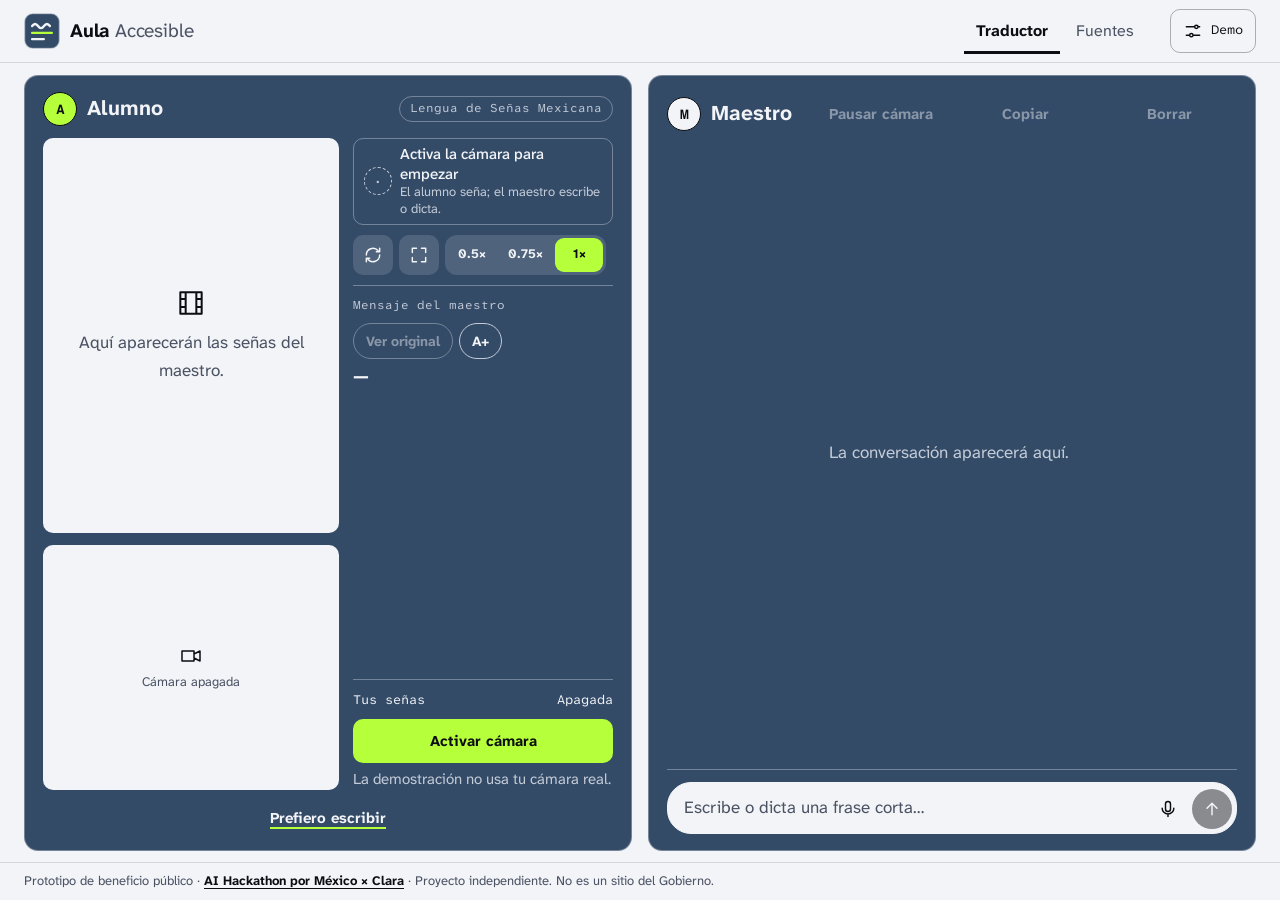
==== frontend/index.html @ b3460d05 "Front-end agregado" ====
<!doctype html>
<html lang="es-MX">
<head>
  <meta charset="utf-8">
  <meta name="viewport" content="width=device-width, initial-scale=1">
  <title>Aula Accesible · Traductor en vivo</title>
  <meta name="description" content="Traductor en vivo entre Lengua de Señas Mexicana y español para el salón de clases.">
  <link rel="icon" href="assets/img/logo.svg" type="image/svg+xml">
  <link rel="preconnect" href="https://fonts.googleapis.com">
  <link rel="preconnect" href="https://fonts.gstatic.com" crossorigin>
  <link rel="stylesheet" href="https://fonts.googleapis.com/css2?family=Atkinson+Hyperlegible+Mono:wght@400;500&family=Atkinson+Hyperlegible+Next:wght@400;500;700&display=swap">
  <link rel="stylesheet" href="css/main.css">
  <script type="module" src="js/main.js"></script>
</head>
<body class="page">

  <!-- ====================================================================
       Sprite de íconos · uso: <svg class="icon"><use href="#icon-mic"></use></svg>
       ==================================================================== -->
  <svg xmlns="http://www.w3.org/2000/svg" hidden>
    <symbol id="icon-mic" viewBox="0 0 24 24"><path d="M9 6a3 3 0 0 1 6 0v6a3 3 0 0 1-6 0zM5 11a7 7 0 0 0 14 0M12 18v3"/></symbol>
    <symbol id="icon-stop" viewBox="0 0 24 24"><path d="M8 8h8v8H8z"/></symbol>
    <symbol id="icon-send" viewBox="0 0 24 24"><path d="M12 19V5M6 11l6-6 6 6"/></symbol>
    <symbol id="icon-repeat" viewBox="0 0 24 24"><path d="M4 12a8 8 0 0 1 14-5.3M20 4v4h-4M20 12a8 8 0 0 1-14 5.3M4 20v-4h4"/></symbol>
    <symbol id="icon-expand" viewBox="0 0 24 24"><path d="M4 9V4h5M20 9V4h-5M4 15v5h5M20 15v5h-5"/></symbol>
    <symbol id="icon-animation" viewBox="0 0 24 24"><path d="M4 4h16v16H4zM8 4v16M16 4v16M4 9h4M4 15h4M16 9h4M16 15h4"/></symbol>
    <symbol id="icon-camera" viewBox="0 0 24 24"><path d="M3 7h12v10H3zM15 10l6-3v10l-6-3"/></symbol>
    <symbol id="icon-camera-off" viewBox="0 0 24 24"><path d="M3 3l18 18M3 7h9M15 10l6-3v10l-4-2M3 7v10h12"/></symbol>
    <symbol id="icon-pause" viewBox="0 0 24 24"><path d="M8 5v14M16 5v14"/></symbol>
    <symbol id="icon-eye-off" viewBox="0 0 24 24"><path d="M3 3l18 18M10.6 6.2A9.8 9.8 0 0 1 12 6c5 0 9 6 9 6a16 16 0 0 1-3 3.4M6.6 7.6C4.4 9.2 3 12 3 12s4 6 9 6a9 9 0 0 0 4-1"/></symbol>
    <symbol id="icon-alert" viewBox="0 0 24 24"><path d="M12 4 2.8 19.5h18.4L12 4zM12 10v4M12 17h.01"/></symbol>
    <symbol id="icon-check" viewBox="0 0 24 24"><path d="M5 12.5l4.5 4.5L19 7.5"/></symbol>
    <symbol id="icon-circle" viewBox="0 0 24 24"><path d="M3 12a9 9 0 1 0 18 0a9 9 0 1 0-18 0"/></symbol>
    <symbol id="icon-info" viewBox="0 0 24 24"><path d="M3 12a9 9 0 1 0 18 0a9 9 0 1 0-18 0M12 11v5M12 8h.01"/></symbol>
    <symbol id="icon-text" viewBox="0 0 24 24"><path d="M4 6h16M4 12h10M4 18h6"/></symbol>
    <symbol id="icon-wifi-off" viewBox="0 0 24 24"><path d="M3 3l18 18M8.5 16.5a5 5 0 0 1 7 0M5 13a10 10 0 0 1 5-2.7M14 10.3A10 10 0 0 1 19 13M2 9.5a15 15 0 0 1 4.5-2.8M12 20h.01"/></symbol>
    <symbol id="icon-sliders" viewBox="0 0 24 24"><path d="M4 7h10M18 7h2M4 17h4M12 17h8M14 7a2 2 0 1 0 4 0a2 2 0 1 0-4 0M8 17a2 2 0 1 0 4 0a2 2 0 1 0-4 0"/></symbol>
    <symbol id="icon-close" viewBox="0 0 24 24"><path d="M6 6l12 12M18 6 6 18"/></symbol>
  </svg>

  <a class="skip-link" href="#main">Saltar al traductor</a>

  <!-- ====================================================================
       Cabecera
       ==================================================================== -->
  <header class="header">
    <div class="header__inner container">
      <a class="brand" href="index.html" aria-label="Aula Accesible, ir al traductor">
        <img class="brand__logo" src="assets/img/logo.svg" alt="" width="36" height="36">
        <span class="brand__name">Aula <span class="brand__accent">Accesible</span></span>
      </a>
      <nav class="nav" aria-label="Principal">
        <a class="nav__link" href="index.html" aria-current="page">Traductor</a>
        <a class="nav__link" href="fuentes.html">Fuentes</a>
      </nav>
      <button class="demo-toggle" type="button" data-demo-toggle aria-expanded="false" aria-controls="demo-panel" hidden>
        <svg class="icon" aria-hidden="true"><use href="#icon-sliders"></use></svg>Demo
      </button>
    </div>
  </header>

  <!-- ====================================================================
       Traductor en vivo
       ==================================================================== -->
  <main id="main" class="live container" tabindex="-1">
    <h1 class="sr-only">Traductor en vivo entre alumno y maestro</h1>

    <div class="banner" data-offline-banner role="alert" hidden>
      <p class="banner__text">
        <svg class="icon" aria-hidden="true"><use href="#icon-wifi-off"></use></svg>
        Se perdió la conexión. La conversación se conserva.
      </p>
      <button class="button button--secondary button--sm" type="button" data-action="reconnect">Reintentar</button>
    </div>

    <div class="live__grid">

      <!-- ================================================================
           Panel del alumno (LSM)
           ================================================================ -->
      <section class="panel panel--alumno" aria-labelledby="alumno-title">
        <header class="panel__header">
          <h2 class="panel__title" id="alumno-title">
            <span class="avatar avatar--alumno" aria-hidden="true">A</span>Alumno
          </h2>
          <span class="badge badge--neutral">Lengua de Señas Mexicana</span>
        </header>

        <div class="alumno">
          <!-- Columna izquierda: animación + cámara (mismo ancho) -->
          <div class="alumno__media">
            <div class="stage" data-stage role="region" aria-label="Animación en LSM del mensaje del maestro">
              <video class="stage__video" data-stage-video playsinline hidden></video>

              <div class="stage__view" data-stage-view="idle">
                <svg class="icon icon--lg" aria-hidden="true"><use href="#icon-animation"></use></svg>
                <p>Aquí aparecerán las señas del maestro.</p>
              </div>
              <div class="stage__view" data-stage-view="live" hidden>
                <span class="live-chip">Traduciendo en vivo</span>
                <span class="pulse-dot" aria-hidden="true"></span>
                <p class="stage__live-text" data-stage-live-text></p>
                <p class="stage__note">Las señas se generan mientras el maestro habla.</p>
              </div>
              <div class="stage__view" data-stage-view="generating" hidden>
                <span class="pulse-dot" aria-hidden="true"></span>
                <p class="stage__title">Preparando señas…</p>
              </div>
              <div class="stage__view" data-stage-view="unavailable" hidden>
                <svg class="icon icon--lg" aria-hidden="true"><use href="#icon-animation"></use></svg>
                <p class="stage__title">La animación aparecerá aquí.</p>
                <p class="stage__note">No disponible en la demostración. Lee el mensaje en texto sencillo.</p>
              </div>
              <div class="stage__view" data-stage-view="error" hidden>
                <svg class="icon icon--lg" aria-hidden="true"><use href="#icon-alert"></use></svg>
                <p class="stage__title" role="alert">No pudimos generar las señas.</p>
                <button class="button button--secondary button--sm" type="button" data-action="retry-animation">Reintentar</button>
              </div>
            </div>

            <div class="camera" data-camera role="img" aria-label="Cámara apagada">
              <video class="camera__video" data-camera-video autoplay muted playsinline hidden></video>
              <span class="live-chip" data-camera-chip hidden></span>

              <div class="camera__view" data-camera-view="off">
                <svg class="icon" aria-hidden="true"><use href="#icon-camera"></use></svg>
                <span>Cámara apagada</span>
              </div>
              <div class="camera__view" data-camera-view="asking" hidden>
                <span class="pulse-dot" aria-hidden="true"></span>
                <span>Esperando permiso…</span>
              </div>
              <svg class="camera__guide" data-camera-view="video" viewBox="0 0 120 90" preserveAspectRatio="xMidYMax meet" aria-hidden="true" hidden>
                <circle cx="60" cy="34" r="14"/><path d="M24 90c2-22 18-32 36-32s34 10 36 32"/>
              </svg>
              <div data-camera-view="points" hidden>
                <svg class="camera__guide camera__guide--points" viewBox="0 0 120 90" preserveAspectRatio="xMidYMax meet" aria-hidden="true">
                  <circle cx="60" cy="30" r="2.5"/><circle cx="48" cy="62" r="2.5"/><circle cx="72" cy="62" r="2.5"/>
                  <circle cx="34" cy="74" r="2.5"/><circle cx="86" cy="74" r="2.5"/><circle cx="60" cy="52" r="2.5"/>
                </svg>
                <span class="camera__note">Solo puntos</span>
              </div>
              <div class="camera__view" data-camera-view="hidden" hidden>
                <svg class="icon" aria-hidden="true"><use href="#icon-eye-off"></use></svg>
                <span>Vista oculta</span>
              </div>
              <div class="camera__view" data-camera-view="paused" hidden>
                <svg class="icon" aria-hidden="true"><use href="#icon-pause"></use></svg>
                <span>En pausa</span>
              </div>
              <div class="camera__view" data-camera-view="unavailable" hidden>
                <svg class="icon" aria-hidden="true"><use href="#icon-alert"></use></svg>
                <span>Sin cámara</span>
              </div>
            </div>
          </div>

          <!-- Columna derecha: turno, controles, texto y estado de cámara -->
          <div class="alumno__info">
            <div class="turn" data-turn role="status" aria-live="polite">
              <span class="avatar avatar--sm avatar--neutral" data-turn-avatar aria-hidden="true">·</span>
              <p class="turn__text">
                <span data-turn-text>Activa la cámara para empezar</span>
                <span class="turn__sub" data-turn-sub></span>
              </p>
            </div>

            <div class="player-controls" role="group" aria-label="Controles de la animación">
              <button class="icon-button" type="button" data-action="repeat-animation" aria-label="Repetir animación" title="Repetir">
                <svg class="icon" aria-hidden="true"><use href="#icon-repeat"></use></svg>
              </button>
              <button class="icon-button" type="button" data-action="expand-animation" aria-label="Ampliar animación" title="Ampliar">
                <svg class="icon" aria-hidden="true"><use href="#icon-expand"></use></svg>
              </button>
              <div class="segmented" role="group" aria-label="Velocidad de la animación">
                <button class="segmented__option" type="button" data-speed="0.5" aria-pressed="false">0.5×</button>
                <button class="segmented__option" type="button" data-speed="0.75" aria-pressed="false">0.75×</button>
                <button class="segmented__option" type="button" data-speed="1" aria-pressed="true">1×</button>
              </div>
            </div>

            <div class="subtitle">
              <div class="subtitle__header">
                <span class="subtitle__label" data-subtitle-label>Mensaje del maestro</span>
                <div class="subtitle__tools">
                  <button class="chip" type="button" data-action="toggle-original" aria-pressed="false" disabled>Ver original</button>
                  <button class="chip" type="button" data-action="toggle-large-text" aria-pressed="false" aria-label="Agrandar texto del alumno">A+</button>
                </div>
              </div>
              <p class="subtitle__text" data-subtitle-text aria-live="polite">—</p>
            </div>

            <div class="confirm" data-confirm role="status" hidden>
              <div>
                <span class="confirm__label" data-confirm-label>Interpretando tus señas…</span>
                <p class="confirm__text" data-confirm-text></p>
              </div>
              <button class="button button--secondary button--sm" type="button" data-action="discard-signs">Cancelar</button>
              <div class="progress" data-confirm-progress aria-hidden="true" hidden></div>
            </div>

            <div class="camera-controls">
              <p class="camera-controls__header"><span>Tus señas</span><span data-camera-label>Apagada</span></p>

              <div class="camera-controls__group" data-camera-group="off">
                <button class="button button--primary button--sm button--block" type="button" data-action="camera-on">Activar cámara</button>
                <p class="hint" data-camera-demo-note hidden>La demostración no usa tu cámara real.</p>
              </div>
              <div class="camera-controls__group" data-camera-group="denied" hidden>
                <p class="hint hint--warn" role="alert">
                  <svg class="icon icon--sm" aria-hidden="true"><use href="#icon-alert"></use></svg>
                  Sin permiso para la cámara. Actívalo en el navegador.
                </p>
                <button class="button button--secondary button--sm button--block" type="button" data-action="camera-on">Reintentar</button>
              </div>
              <div class="camera-controls__group" data-camera-group="nocam" hidden>
                <p class="hint hint--warn" role="alert">
                  <svg class="icon icon--sm" aria-hidden="true"><use href="#icon-alert"></use></svg>
                  No encontramos una cámara. Puedes escribir.
                </p>
              </div>
              <div class="camera-controls__group" data-camera-group="active" hidden>
                <ul class="checklist" data-checklist aria-label="Estado de la cámara"></ul>
                <div class="segmented segmented--full" role="group" aria-label="Vista de la cámara">
                  <button class="segmented__option" type="button" data-camera-option="video" aria-pressed="true">Video</button>
                  <button class="segmented__option" type="button" data-camera-option="points" aria-pressed="false">Puntos</button>
                  <button class="segmented__option" type="button" data-camera-option="hidden" aria-pressed="false">Ocultar</button>
                </div>
                <button class="button button--tint button--xs" type="button" data-action="camera-toggle-pause" data-camera-pause-label>Pausar</button>
              </div>
            </div>
          </div>
        </div>

        <!-- Alternativa: el alumno puede escribir (no todas las personas sordas usan LSM) -->
        <footer class="panel__footer">
          <form class="writer" data-writer hidden>
            <label class="sr-only" for="alumno-input">Escribe para el maestro</label>
            <input class="writer__input" id="alumno-input" data-writer-input type="text" autocomplete="off" placeholder="Escribe para el maestro…">
            <button class="button button--primary button--sm" type="submit">Enviar</button>
          </form>
          <button class="text-button" type="button" data-action="toggle-writer" aria-expanded="false">Prefiero escribir</button>
        </footer>
      </section>

      <!-- ================================================================
           Panel del maestro (español)
           ================================================================ -->
      <section class="panel panel--maestro" aria-labelledby="maestro-title">
        <header class="panel__header">
          <h2 class="panel__title" id="maestro-title">
            <span class="avatar avatar--maestro" aria-hidden="true">M</span>Maestro
          </h2>
          <div class="button-group">
            <button class="button button--ghost button--sm" type="button" data-action="teacher-pause-camera" disabled>Pausar cámara</button>
            <button class="button button--ghost button--sm" type="button" data-action="copy-conversation" disabled>Copiar</button>
            <button class="button button--ghost button--sm" type="button" data-action="clear-conversation" disabled>Borrar</button>
          </div>
        </header>

        <ol class="conversation" data-conversation aria-label="Conversación" tabindex="0"></ol>

        <form class="composer" data-composer novalidate>
          <div class="composer__box">
            <label class="sr-only" for="composer-input">Escribe o dicta para el alumno</label>
            <textarea class="composer__input" id="composer-input" data-composer-input rows="1"
                      placeholder="Escribe o dicta una frase corta…"
                      aria-describedby="composer-feedback"></textarea>
            <button class="composer__button composer__mic" type="button" data-action="toggle-mic" aria-pressed="false" aria-label="Dictar con el micrófono" title="Dictar con el micrófono">
              <svg class="icon" aria-hidden="true"><use href="#icon-mic" data-mic-icon></use></svg>
            </button>
            <button class="composer__button composer__send" type="submit" data-composer-send aria-label="Enviar en señas" title="Enviar en señas" disabled>
              <svg class="icon" aria-hidden="true"><use href="#icon-send"></use></svg>
            </button>
          </div>
          <div class="composer__feedback" id="composer-feedback" data-composer-feedback></div>
          <div class="progress" data-composer-progress aria-hidden="true" hidden></div>
        </form>
      </section>
    </div>
  </main>

  <!-- ====================================================================
       Pie de página
       ==================================================================== -->
  <footer class="footer">
    <div class="footer__inner container">
      <p>Prototipo de beneficio público · <a class="footer__link" href="https://hackathon.clara.com/" target="_blank" rel="noopener">AI Hackathon por México × Clara</a> · Proyecto independiente. No es un sitio del Gobierno.</p>
    </div>
  </footer>

  <!-- Anuncios para lectores de pantalla -->
  <div class="sr-only" data-live-region aria-live="polite"></div>

  <!-- Mensaje temporal -->
  <div class="toast" data-toast role="status" hidden>
    <svg class="icon" aria-hidden="true"><use href="#icon-check" data-toast-icon></use></svg>
    <p class="toast__text" data-toast-text></p>
    <button class="button button--secondary button--xs" type="button" data-action="undo" data-toast-undo hidden>Deshacer</button>
    <button class="icon-button" type="button" data-action="close-toast" aria-label="Cerrar mensaje">
      <svg class="icon" aria-hidden="true"><use href="#icon-close"></use></svg>
    </button>
  </div>

  <!-- Plantilla de mensaje de la conversación -->
  <template id="message-template">
    <li class="message">
      <span class="avatar" data-message-avatar aria-hidden="true"></span>
      <div>
        <p class="message__meta">
          <span class="message__author" data-message-author></span>
          <span data-message-via></span>
          <span class="mono" data-message-time></span>
        </p>
        <p class="message__text" data-message-text></p>
        <p class="message__status" data-message-status hidden></p>
      </div>
    </li>
  </template>

  <!-- Controles de demostración (solo con CONFIG.DEMO_MODE) -->
  <aside class="demo" id="demo-panel" data-demo-panel aria-label="Controles de demostración" hidden>
    <div class="demo__header">
      <h2 class="demo__title">Controles de demostración</h2>
      <button class="icon-button icon-button--outline" type="button" data-demo-close aria-label="Cerrar controles">
        <svg class="icon" aria-hidden="true"><use href="#icon-close"></use></svg>
      </button>
    </div>
    <p class="hint">Simulan cámara, reconocimiento, dictado y animación.</p>
    <div class="demo__actions">
      <button class="demo__action" type="button" data-demo="signs">Simular señas</button>
      <button class="demo__action" type="button" data-demo="signs-fail">Señas no reconocidas</button>
      <button class="demo__action" type="button" data-demo="dictation">Simular dictado</button>
      <button class="demo__action" type="button" data-demo="mic-denied">Micrófono denegado</button>
      <button class="demo__action" type="button" data-demo="camera-denied">Permiso de cámara denegado</button>
      <button class="demo__action" type="button" data-demo="camera-none">Sin cámara</button>
      <button class="demo__action" type="button" data-demo="low-light">Falta luz</button>
      <button class="demo__action" type="button" data-demo="framing">Fuera de encuadre</button>
      <button class="demo__action" type="button" data-demo="offline">Perder conexión</button>
      <button class="demo__action" type="button" data-demo="example">Cargar ejemplo</button>
      <button class="demo__action" type="button" data-demo="reset">Reiniciar</button>
    </div>
    <label class="demo__option"><input type="checkbox" data-demo-fail-animation>La próxima animación falla</label>
  </aside>

</body>
</html>
---- frontend/css/main.css ----
@charset "UTF-8";
*,
*::before,
*::after {
  box-sizing: border-box;
}

html {
  -webkit-text-size-adjust: 100%;
}

body,
h1,
h2,
h3,
p,
ol,
ul,
dl,
dd,
figure {
  margin: 0;
}

ol,
ul {
  padding: 0;
}

img,
svg,
video {
  display: block;
  max-width: 100%;
}

button,
input,
textarea,
select {
  font: inherit;
  color: inherit;
}

[hidden] {
  display: none !important;
}

.page {
  --fg: #0B0D12;
  --fg-2: #4A5263;
  --line: rgba(11, 13, 18, .12);
  --line-strong: rgba(11, 13, 18, .3);
  --ring: #0B0D12;
  --disabled: #6B7486;
  --tint: rgba(11, 13, 18, .06);
  --tint-hover: rgba(11, 13, 18, .12);
  min-height: 100vh;
  display: flex;
  flex-direction: column;
  font-family: "Atkinson Hyperlegible Next", "Atkinson Hyperlegible", system-ui, -apple-system, "Segoe UI", sans-serif;
  font-size: 17px;
  line-height: 1.6;
  color: var(--fg);
  background: #F2F4F7;
  -webkit-font-smoothing: antialiased;
}
@media (min-width: 1000px) and (min-height: 600px) {
  .page {
    height: 100vh;
    overflow: hidden;
  }
}

@media (min-width: 1000px) and (min-height: 600px) {
  .page--scroll {
    height: auto;
    overflow: visible;
  }
}

.container {
  width: 100%;
  max-width: 1320px;
  margin: 0 auto;
  padding: 0 24px;
}
@media (max-width: 560px) {
  .container {
    padding: 0 16px;
  }
}

.icon {
  width: 20px;
  height: 20px;
  flex: none;
  fill: none;
  stroke: currentColor;
  stroke-width: 1.75;
  stroke-linecap: round;
  stroke-linejoin: round;
}

.icon--sm {
  width: 16px;
  height: 16px;
}

.icon--lg {
  width: 32px;
  height: 32px;
  stroke-width: 1.5;
}

.mono {
  font-family: "Atkinson Hyperlegible Mono", ui-monospace, "SFMono-Regular", Menlo, monospace;
  font-size: 13px;
}

:focus-visible {
  outline: 3px solid var(--ring);
  outline-offset: 3px;
  border-radius: 6px;
}

.sr-only {
  position: absolute;
  width: 1px;
  height: 1px;
  padding: 0;
  margin: -1px;
  overflow: hidden;
  clip: rect(0 0 0 0);
  white-space: nowrap;
  border: 0;
}

.skip-link {
  position: absolute;
  top: -100px;
  left: 16px;
  z-index: 100;
  padding: 8px 16px;
  background: #0B0D12;
  color: #F2F4F7;
  border-radius: 10px;
  font-weight: 700;
}
.skip-link:focus {
  top: 8px;
}

@media (prefers-reduced-motion: reduce) {
  *,
  *::before,
  *::after {
    animation-duration: 0.01ms !important;
    animation-iteration-count: 1 !important;
    transition-duration: 0.01ms !important;
  }
}
.header {
  position: sticky;
  top: 0;
  z-index: 20;
  flex: none;
  background: #F2F4F7;
  border-bottom: 1px solid var(--line);
}
@media (min-width: 1000px) and (min-height: 600px) {
  .header {
    position: static;
  }
}

.header__inner {
  display: flex;
  flex-wrap: wrap;
  align-items: center;
  gap: 8px 24px;
  padding-top: 8px;
  padding-bottom: 8px;
}

.brand {
  display: inline-flex;
  align-items: center;
  gap: 10px;
  min-height: 44px;
  color: var(--fg);
  text-decoration: none;
}

.brand__logo {
  width: 36px;
  height: 36px;
}

.brand__name {
  font-weight: 700;
  font-size: 19px;
  letter-spacing: -0.01em;
}

.brand__accent {
  font-weight: 400;
  color: var(--fg-2);
}

.nav {
  display: flex;
  flex-wrap: wrap;
  gap: 4px;
  margin-left: auto;
}

.nav__link {
  display: inline-flex;
  align-items: center;
  min-height: 44px;
  padding: 10px 12px 7px;
  border-bottom: 3px solid transparent;
  font-size: 16px;
  color: var(--fg-2);
  text-decoration: none;
}
.nav__link:hover {
  color: var(--fg);
}
.nav__link[aria-current=page] {
  color: var(--fg);
  font-weight: 700;
  border-bottom-color: var(--fg);
}

.demo-toggle {
  font: inherit;
  color: inherit;
  background: none;
  border: 0;
  padding: 0;
  cursor: pointer;
  display: inline-flex;
  align-items: center;
  gap: 8px;
  min-height: 44px;
  padding: 6px 12px;
  border: 1px solid var(--line-strong);
  border-radius: 10px;
  font-family: "Atkinson Hyperlegible Mono", ui-monospace, "SFMono-Regular", Menlo, monospace;
  font-size: 13px;
}
.demo-toggle[aria-expanded=true] {
  border-color: var(--fg);
}

.footer {
  flex: none;
  border-top: 1px solid var(--line);
}

.footer__inner {
  display: flex;
  flex-wrap: wrap;
  align-items: center;
  justify-content: space-between;
  gap: 4px 24px;
  padding-top: 8px;
  padding-bottom: 8px;
  font-size: 13px;
  color: var(--fg-2);
}

.footer__link {
  color: var(--fg);
  font-weight: 700;
  text-underline-offset: 3px;
}

.live {
  flex: 1 0 auto;
  display: flex;
  flex-direction: column;
}
@media (min-width: 1000px) and (min-height: 600px) {
  .live {
    flex: 1 1 auto;
    min-height: 0;
  }
}

.live__grid {
  display: grid;
  gap: 16px;
  padding-top: 12px;
  padding-bottom: 24px;
}
@media (min-width: 1000px) {
  .live__grid {
    grid-template-columns: minmax(0, 1fr) minmax(0, 1fr);
  }
}
@media (min-width: 1000px) and (min-height: 600px) {
  .live__grid {
    flex: 1 1 auto;
    min-height: 0;
    grid-template-rows: minmax(0, 1fr);
    padding-bottom: 12px;
  }
}

.content {
  flex: 1 0 auto;
  padding-top: 28px;
  padding-bottom: 56px;
}

.content__head {
  display: flex;
  flex-direction: column;
  gap: 10px;
  margin-bottom: 24px;
}

.content__title {
  font-weight: 700;
  font-size: clamp(28px, 4vw, 38px);
  line-height: 1.15;
  letter-spacing: -0.01em;
}

.content__lead {
  max-width: 60ch;
  font-size: 19px;
  line-height: 1.55;
  color: var(--fg-2);
}

.content__section-title {
  margin: 36px 0 12px;
  font-weight: 700;
  font-size: 20px;
}

.content__intro {
  margin-bottom: 12px;
}

.content__note {
  margin-top: 16px;
}

.button {
  font: inherit;
  color: inherit;
  background: none;
  border: 0;
  padding: 0;
  cursor: pointer;
  display: inline-flex;
  align-items: center;
  justify-content: center;
  gap: 10px;
  min-height: 48px;
  padding: 12px 22px;
  border: 2px solid transparent;
  border-radius: 10px;
  font-weight: 700;
  font-size: 17px;
  line-height: 1.2;
  text-decoration: none;
  transition: background-color 0.15s, border-color 0.15s;
}
.button[disabled] {
  opacity: 0.45;
  cursor: not-allowed;
}

.button--primary {
  background: #B6FF3B;
  color: #0B0D12;
}
.button--primary:hover:not([disabled]) {
  background: #CCFF7A;
}

.button--secondary {
  color: var(--fg);
  border-color: var(--fg-2);
}
.button--secondary:hover:not([disabled]) {
  border-color: var(--fg);
}

.button--ghost {
  color: var(--fg);
  padding: 10px 14px;
}
.button--ghost:hover:not([disabled]) {
  background: var(--tint);
}

.button--tint {
  color: var(--fg);
  background: var(--tint);
  border: 0;
}
.button--tint:hover:not([disabled]) {
  background: var(--tint-hover);
}

.button--sm {
  min-height: 44px;
  padding: 8px 14px;
  font-size: 15px;
}

.button--xs {
  min-height: 36px;
  padding: 6px 12px;
  border-radius: 9px;
  font-size: 13px;
}

.button--block {
  width: 100%;
}

.button-group {
  display: grid;
  grid-auto-flow: column;
  grid-auto-columns: 1fr;
  gap: 8px;
}
.button-group > .button {
  width: 100%;
}

.text-button {
  font: inherit;
  color: inherit;
  background: none;
  border: 0;
  padding: 0;
  cursor: pointer;
  padding: 4px 0;
  font-weight: 700;
  font-size: 15px;
  color: var(--fg);
  text-decoration: underline;
  text-decoration-color: var(--ring);
  text-decoration-thickness: 2px;
  text-underline-offset: 4px;
}

.icon-button {
  font: inherit;
  color: inherit;
  background: none;
  border: 0;
  padding: 0;
  cursor: pointer;
  display: grid;
  place-items: center;
  flex: none;
  width: 40px;
  height: 40px;
  border-radius: 10px;
  background: var(--tint);
  color: var(--fg);
}
.icon-button:hover:not([disabled]) {
  background: var(--tint-hover);
}
.icon-button[disabled] {
  opacity: 0.45;
  cursor: not-allowed;
}

.icon-button--outline {
  background: transparent;
  border: 1px solid var(--fg-2);
}

.segmented {
  display: inline-flex;
  gap: 2px;
  padding: 3px;
  border-radius: 12px;
  background: var(--tint);
}

.segmented__option {
  font: inherit;
  color: inherit;
  background: none;
  border: 0;
  padding: 0;
  cursor: pointer;
  min-width: 48px;
  height: 34px;
  padding: 0 10px;
  border-radius: 9px;
  font-weight: 700;
  font-size: 13px;
  color: var(--fg);
}
.segmented__option:hover:not([aria-pressed=true]):not([disabled]) {
  background: var(--tint);
}
.segmented__option[aria-pressed=true] {
  background: #B6FF3B;
  color: #0B0D12;
}
.segmented__option[disabled] {
  opacity: 0.45;
  cursor: not-allowed;
}

.segmented--full {
  display: grid;
  grid-template-columns: repeat(var(--segments, 3), minmax(0, 1fr));
  border-radius: 10px;
}
.segmented--full .segmented__option {
  min-width: 0;
  height: 30px;
  padding: 0 4px;
  border-radius: 8px;
}

.chip {
  display: inline-flex;
  align-items: center;
  justify-content: center;
  gap: 8px;
  min-height: 36px;
  padding: 4px 12px;
  border: 1px solid var(--fg-2);
  border-radius: 999px;
  background: transparent;
  font-weight: 700;
  font-size: 14px;
  color: var(--fg);
  cursor: pointer;
}
.chip:hover:not([disabled]) {
  border-color: var(--ring);
}
.chip[aria-pressed=true] {
  background: #B6FF3B;
  border-color: #B6FF3B;
  color: #0B0D12;
}
.chip[disabled] {
  opacity: 0.45;
  cursor: not-allowed;
}

.badge {
  display: inline-flex;
  align-items: center;
  gap: 6px;
  padding: 4px 10px;
  border: 1px solid var(--fg-2);
  border-radius: 999px;
  font-family: "Atkinson Hyperlegible Mono", ui-monospace, "SFMono-Regular", Menlo, monospace;
  font-size: 12px;
  line-height: 1.3;
  color: var(--fg);
  white-space: nowrap;
}

.badge--pending {
  border-style: dashed;
}

.badge--neutral {
  border-color: var(--line-strong);
  color: var(--fg-2);
}

.live-chip {
  position: absolute;
  top: 10px;
  left: 10px;
  display: inline-flex;
  align-items: center;
  gap: 6px;
  padding: 3px 9px;
  border: 1px solid #B6FF3B;
  border-radius: 999px;
  background: #0B0D12;
  color: #F2F4F7;
  font-family: "Atkinson Hyperlegible Mono", ui-monospace, "SFMono-Regular", Menlo, monospace;
  font-size: 11px;
}
.live-chip::before {
  content: "";
  width: 8px;
  height: 8px;
  border-radius: 50%;
  background: #B6FF3B;
}

.live-chip--idle {
  border-color: #C3CBD7;
}
.live-chip--idle::before {
  background: transparent;
  border: 1.5px solid #C3CBD7;
}

.avatar {
  display: grid;
  place-items: center;
  flex: none;
  width: 34px;
  height: 34px;
  border-radius: 50%;
  font-family: "Atkinson Hyperlegible Mono", ui-monospace, "SFMono-Regular", Menlo, monospace;
  font-weight: 700;
  font-size: 14px;
}

.avatar--alumno {
  background: #B6FF3B;
  color: #0B0D12;
  border: 1.5px solid #0B0D12;
}

.avatar--maestro {
  background: #F2F4F7;
  color: #0B0D12;
  border: 1.5px solid #0B0D12;
}

.avatar--system {
  color: var(--fg);
  border: 2px solid var(--fg);
}

.avatar--neutral {
  color: var(--fg-2);
  border: 1px dashed var(--fg-2);
}

.avatar--sm {
  width: 28px;
  height: 28px;
  font-size: 12px;
}

.hint {
  display: flex;
  align-items: center;
  gap: 8px;
  font-size: 15px;
  line-height: 1.4;
  color: var(--fg-2);
}

.hint--warn {
  font-weight: 700;
  color: var(--fg);
}

.banner {
  display: flex;
  flex-wrap: wrap;
  align-items: center;
  justify-content: space-between;
  gap: 10px 16px;
  margin-top: 16px;
  padding: 10px 16px;
  border: 2px solid var(--fg);
  border-radius: 10px;
  font-weight: 700;
}

.banner__text {
  display: flex;
  align-items: center;
  gap: 10px;
}

.toast {
  --fg: #F2F4F7;
  --fg-2: #C3CBD7;
  --line: rgba(242, 244, 247, .18);
  --line-strong: rgba(242, 244, 247, .34);
  --ring: #B6FF3B;
  --disabled: #AEB7C6;
  --tint: rgba(242, 244, 247, .14);
  --tint-hover: rgba(242, 244, 247, .26);
  background: #344B68;
  color: var(--fg);
  position: fixed;
  left: 50%;
  bottom: 24px;
  z-index: 50;
  display: flex;
  align-items: center;
  gap: 12px;
  width: min(520px, 100% - 32px);
  padding: 10px 10px 10px 16px;
  border: 1px solid var(--fg-2);
  border-radius: 10px;
  transform: translateX(-50%);
}

.toast--warn {
  border: 2px solid var(--fg);
}

.toast__text {
  flex: 1;
  font-size: 16px;
  line-height: 1.4;
}

.panel {
  --fg: #F2F4F7;
  --fg-2: #C3CBD7;
  --line: rgba(242, 244, 247, .18);
  --line-strong: rgba(242, 244, 247, .34);
  --ring: #B6FF3B;
  --disabled: #AEB7C6;
  --tint: rgba(242, 244, 247, .14);
  --tint-hover: rgba(242, 244, 247, .26);
  background: #344B68;
  color: var(--fg);
  display: flex;
  flex-direction: column;
  gap: 12px;
  min-width: 0;
  padding: 16px 18px;
  border: 1px solid var(--line-strong);
  border-radius: 14px;
  container-type: inline-size;
  container-name: panel;
}
@media (max-width: 560px) {
  .panel {
    padding: 14px;
  }
}
@media (min-width: 1000px) and (min-height: 600px) {
  .panel {
    height: 100%;
    min-height: 0;
    overflow-y: auto;
  }
}

.panel__header {
  display: flex;
  flex-wrap: wrap;
  align-items: center;
  justify-content: space-between;
  gap: 10px;
}

.panel__title {
  display: flex;
  align-items: center;
  gap: 10px;
  font-weight: 700;
  font-size: 21px;
  line-height: 1.2;
}

.panel__footer {
  display: flex;
  flex-direction: column;
  gap: 8px;
}

.alumno {
  display: flex;
  flex-direction: column;
  gap: 14px;
  min-height: 0;
}
@container panel (min-width: 520px) {
  .alumno {
    flex-direction: row;
    align-items: stretch;
  }
}
@media (min-width: 1000px) and (min-height: 600px) {
  .alumno {
    flex: 1 1 auto;
    min-height: 220px;
    flex-direction: row;
    align-items: stretch;
  }
}

.alumno__media {
  display: flex;
  flex-direction: column;
  gap: 12px;
  min-width: 0;
}
@container panel (min-width: 520px) {
  .alumno__media {
    flex: 0 0 52%;
  }
}
@media (min-width: 1000px) and (min-height: 600px) {
  .alumno__media {
    flex: 0 0 52%;
    min-height: 0;
  }
}

.alumno__info {
  display: flex;
  flex-direction: column;
  gap: 10px;
  min-width: 0;
}
@container panel (min-width: 520px) {
  .alumno__info {
    flex: 1 1 0;
  }
}
@media (min-width: 1000px) and (min-height: 600px) {
  .alumno__info {
    flex: 1 1 0;
    min-height: 0;
    overflow-y: auto;
  }
}

.player-controls {
  display: flex;
  flex-wrap: wrap;
  align-items: center;
  gap: 6px;
}

.stage {
  --fg: #0B0D12;
  --fg-2: #4A5263;
  --line: rgba(11, 13, 18, .12);
  --line-strong: rgba(11, 13, 18, .3);
  --ring: #0B0D12;
  --disabled: #6B7486;
  --tint: rgba(11, 13, 18, .06);
  --tint-hover: rgba(11, 13, 18, .12);
  position: relative;
  display: flex;
  flex-direction: column;
  align-items: center;
  justify-content: center;
  width: 100%;
  aspect-ratio: 3/4;
  max-height: 70vh;
  overflow: hidden;
  padding: 16px;
  border: 2px solid transparent;
  border-radius: 10px;
  background: #F2F4F7;
  color: var(--fg-2);
  text-align: center;
}
@container panel (min-width: 520px) {
  .stage {
    max-height: none;
  }
}
@media (min-width: 1000px) and (min-height: 600px) {
  .stage {
    flex: 0 1 auto;
    min-height: 160px;
  }
}

.stage--live {
  border-color: #0B0D12;
  color: var(--fg);
}

.stage--error {
  color: var(--fg);
  box-shadow: inset 0 0 0 2px #0B0D12;
}

.stage__view {
  display: flex;
  flex-direction: column;
  align-items: center;
  gap: 10px;
}
.stage__view .icon {
  color: var(--fg);
}

.stage__title {
  font-weight: 700;
  color: var(--fg);
}

.stage__note {
  font-size: 15px;
  line-height: 1.5;
}

.stage__live-text {
  max-width: 28ch;
  font-weight: 700;
  font-size: 18px;
  line-height: 1.4;
  color: var(--fg);
}

.stage__video {
  position: absolute;
  inset: 0;
  width: 100%;
  height: 100%;
  object-fit: contain;
  background: #F2F4F7;
}

.pulse-dot {
  width: 10px;
  height: 10px;
  flex: none;
  border-radius: 50%;
  background: var(--fg);
  animation: pulse-dot 1.6s ease-in-out infinite;
}

@keyframes pulse-dot {
  0%, 100% {
    opacity: 0.35;
  }
  50% {
    opacity: 1;
  }
}
.camera {
  --fg: #0B0D12;
  --fg-2: #4A5263;
  --line: rgba(11, 13, 18, .12);
  --line-strong: rgba(11, 13, 18, .3);
  --ring: #0B0D12;
  --disabled: #6B7486;
  --tint: rgba(11, 13, 18, .06);
  --tint-hover: rgba(11, 13, 18, .12);
  position: relative;
  display: flex;
  flex-direction: column;
  align-items: center;
  justify-content: center;
  gap: 6px;
  width: 100%;
  aspect-ratio: 4/3;
  overflow: hidden;
  padding: 10px;
  border-radius: 10px;
  background: #F2F4F7;
  color: var(--fg-2);
  font-size: 13px;
  line-height: 1.3;
  text-align: center;
}
.camera .icon {
  width: 24px;
  height: 24px;
  stroke-width: 1.5;
  color: var(--fg);
}
@media (min-width: 1000px) and (min-height: 600px) {
  .camera {
    flex: 1 1 auto;
    min-height: 96px;
    aspect-ratio: auto;
  }
}

.camera--active {
  --fg: #F2F4F7;
  --fg-2: #C3CBD7;
  --ring: #B6FF3B;
  background: #0B0D12;
  color: var(--fg-2);
}

.camera--warn {
  color: var(--fg);
  font-weight: 700;
  box-shadow: inset 0 0 0 2px #0B0D12;
}

.camera__view {
  display: flex;
  flex-direction: column;
  align-items: center;
  gap: 6px;
}

.camera__video {
  position: absolute;
  inset: 0;
  width: 100%;
  height: 100%;
  object-fit: contain;
  transform: scaleX(-1);
}

.camera__guide {
  position: absolute;
  inset: 22px 14px 0;
  width: calc(100% - 28px);
  height: calc(100% - 22px);
  fill: none;
  stroke: #C3CBD7;
  stroke-width: 1.5;
  stroke-dasharray: 4 4;
  pointer-events: none;
}

.camera__guide--points {
  stroke: none;
  fill: #B6FF3B;
}

.camera__note {
  position: absolute;
  right: 8px;
  bottom: 6px;
  font-family: "Atkinson Hyperlegible Mono", ui-monospace, "SFMono-Regular", Menlo, monospace;
  font-size: 11px;
  color: #C3CBD7;
}

.turn {
  display: flex;
  align-items: center;
  gap: 8px;
  padding: 6px 10px;
  border: 1px solid var(--line-strong);
  border-radius: 10px;
  font-weight: 500;
  font-size: 15px;
  line-height: 1.3;
  color: var(--fg);
}

.turn--alumno {
  border: 2px solid #B6FF3B;
  font-weight: 700;
}

.turn--maestro {
  border: 2px solid var(--fg);
  font-weight: 700;
}

.turn__text {
  flex: 1;
}

.turn__sub {
  display: block;
  font-weight: 400;
  font-size: 13px;
  color: var(--fg-2);
}

.subtitle {
  padding-top: 10px;
  border-top: 1px solid var(--line-strong);
}

.subtitle__header {
  display: flex;
  flex-wrap: wrap;
  align-items: center;
  justify-content: space-between;
  gap: 8px;
  margin-bottom: 4px;
}

.subtitle__label {
  font-family: "Atkinson Hyperlegible Mono", ui-monospace, "SFMono-Regular", Menlo, monospace;
  font-size: 12px;
  color: var(--fg-2);
}

.subtitle__tools {
  display: flex;
  gap: 6px;
}

.subtitle__text {
  min-height: 1.4em;
  font-weight: 700;
  font-size: 19px;
  line-height: 1.4;
  color: var(--fg);
}

.subtitle__text--large {
  font-size: 26px;
  line-height: 1.35;
}

.confirm {
  display: grid;
  grid-template-columns: minmax(0, 1fr) auto;
  align-items: center;
  gap: 8px 12px;
  padding: 10px 12px;
  border: 2px solid #B6FF3B;
  border-radius: 10px;
}

.confirm__label {
  display: block;
  font-family: "Atkinson Hyperlegible Mono", ui-monospace, "SFMono-Regular", Menlo, monospace;
  font-size: 12px;
  color: var(--fg-2);
}

.confirm__text {
  font-weight: 700;
  font-size: 19px;
  line-height: 1.35;
}

.confirm__text--large {
  font-size: 24px;
}

.progress {
  grid-column: 1/-1;
  height: 4px;
  overflow: hidden;
  border-radius: 4px;
  background: var(--line-strong);
}
.progress::before {
  content: "";
  display: block;
  width: 0;
  height: 100%;
  background: #B6FF3B;
  animation: progress-fill 1400ms linear forwards;
}

@keyframes progress-fill {
  to {
    width: 100%;
  }
}
.camera-controls {
  display: flex;
  flex-direction: column;
  gap: 8px;
  margin-top: auto;
  padding-top: 10px;
  border-top: 1px solid var(--line-strong);
}

.camera-controls__header {
  display: flex;
  justify-content: space-between;
  gap: 8px;
  font-family: "Atkinson Hyperlegible Mono", ui-monospace, "SFMono-Regular", Menlo, monospace;
  font-size: 13px;
}

.camera-controls__group {
  display: flex;
  flex-direction: column;
  gap: 6px;
}

.checklist {
  display: grid;
  gap: 3px;
  list-style: none;
}

.checklist__item {
  display: flex;
  align-items: center;
  gap: 8px;
  font-size: 14px;
  line-height: 1.35;
  color: var(--fg);
}

.checklist__item--idle {
  color: var(--fg-2);
}

.checklist__item--warn {
  font-weight: 700;
  text-decoration: underline dotted;
  text-underline-offset: 3px;
}

.conversation {
  display: flex;
  flex-direction: column;
  gap: 14px;
  height: 380px;
  overflow-y: auto;
  padding: 4px 6px 4px 0;
  list-style: none;
}
@media (min-width: 1000px) and (min-height: 600px) {
  .conversation {
    flex: 1 1 auto;
    height: auto;
    min-height: 0;
  }
}

.conversation__empty {
  display: flex;
  flex-direction: column;
  align-items: center;
  gap: 8px;
  margin: auto;
  padding: 24px;
  color: var(--fg-2);
  text-align: center;
}

.message {
  display: grid;
  grid-template-columns: 34px minmax(0, 1fr);
  align-items: start;
  gap: 12px;
}

.message__meta {
  display: flex;
  flex-wrap: wrap;
  align-items: baseline;
  gap: 2px 10px;
  font-size: 13px;
  color: var(--fg-2);
}

.message__author {
  font-weight: 700;
  font-size: 15px;
  color: var(--fg);
}

.message__text {
  margin-top: 2px;
  font-size: 18px;
  line-height: 1.45;
  overflow-wrap: anywhere;
}

.message__status {
  margin-top: 4px;
  font-size: 13px;
  color: var(--fg-2);
}

.message__action {
  margin-top: 4px;
}

.message--interim .message__text {
  font-style: italic;
  color: var(--fg-2);
}

.message--system .message__text {
  font-weight: 700;
  font-size: 16px;
}

.composer {
  display: flex;
  flex-direction: column;
  gap: 8px;
  padding-top: 12px;
  border-top: 1px solid var(--line-strong);
}

.composer__box {
  display: flex;
  align-items: flex-end;
  gap: 4px;
  padding: 4px 4px 4px 16px;
  border: 1.5px solid #F2F4F7;
  border-radius: 24px;
  background: #F2F4F7;
}
.composer__box:focus-within {
  outline: 3px solid #B6FF3B;
  outline-offset: 2px;
}

.composer--listening .composer__box {
  border-style: dashed;
  border-color: #0B0D12;
}

.composer--invalid .composer__box {
  box-shadow: inset 0 0 0 2px #0B0D12;
}

.composer__input {
  flex: 1;
  min-width: 0;
  height: 42px;
  max-height: 160px;
  padding: 9px 0;
  overflow-y: auto;
  border: 0;
  background: transparent;
  font-size: 17px;
  line-height: 1.4;
  color: #0B0D12;
  resize: none;
}
.composer__input::placeholder {
  overflow: hidden;
  white-space: nowrap;
  text-overflow: ellipsis;
  color: #4A5263;
}
.composer__input:focus-visible {
  outline: none;
}

.composer__button {
  font: inherit;
  color: inherit;
  background: none;
  border: 0;
  padding: 0;
  cursor: pointer;
  display: grid;
  place-items: center;
  flex: none;
  width: 40px;
  height: 40px;
  border-radius: 50%;
  color: #0B0D12;
}
.composer__button:hover:not([disabled]) {
  background: rgba(11, 13, 18, 0.08);
}
.composer__button:focus-visible {
  outline: 3px solid #0B0D12;
  outline-offset: 1px;
  border-radius: 50%;
}
.composer__button[disabled] {
  opacity: 0.45;
  cursor: not-allowed;
}

.composer__mic[aria-pressed=true] {
  background: #0B0D12;
  color: #B6FF3B;
}

.composer__send {
  background: #0B0D12;
  color: #F2F4F7;
}
.composer__send:hover:not([disabled]) {
  background: #2A2E38;
}

.composer__feedback {
  display: flex;
  flex-wrap: wrap;
  align-items: center;
  gap: 4px 16px;
}
.composer__feedback:empty {
  display: none;
}

.writer {
  display: grid;
  grid-template-columns: minmax(0, 1fr) auto;
  align-items: center;
  gap: 10px;
}

.writer__input {
  width: 100%;
  min-height: 44px;
  padding: 10px 14px;
  border: 1.5px solid #F2F4F7;
  border-radius: 10px;
  background: #F2F4F7;
  color: #0B0D12;
  font-size: 17px;
}
.writer__input::placeholder {
  color: #4A5263;
}
.writer__input:focus-visible {
  outline: 3px solid #B6FF3B;
  outline-offset: 2px;
}

.info-grid {
  display: grid;
  grid-template-columns: repeat(auto-fit, minmax(min(240px, 100%), 1fr));
  gap: 14px;
}

.info-card {
  --fg: #F2F4F7;
  --fg-2: #C3CBD7;
  --line: rgba(242, 244, 247, .18);
  --line-strong: rgba(242, 244, 247, .34);
  --ring: #B6FF3B;
  --disabled: #AEB7C6;
  --tint: rgba(242, 244, 247, .14);
  --tint-hover: rgba(242, 244, 247, .26);
  background: #344B68;
  color: var(--fg);
  padding: 18px;
  border: 1px solid var(--line-strong);
  border-radius: 14px;
}

.info-card__title {
  margin-bottom: 8px;
  font-size: 16px;
}

.info-card__list {
  padding-left: 18px;
  font-size: 15px;
  line-height: 1.5;
}
.info-card__list li {
  margin-bottom: 4px;
}

.source-list {
  display: grid;
  gap: 8px;
  list-style: none;
}

.source-list__item {
  --fg: #F2F4F7;
  --fg-2: #C3CBD7;
  --line: rgba(242, 244, 247, .18);
  --line-strong: rgba(242, 244, 247, .34);
  --ring: #B6FF3B;
  --disabled: #AEB7C6;
  --tint: rgba(242, 244, 247, .14);
  --tint-hover: rgba(242, 244, 247, .26);
  background: #344B68;
  color: var(--fg);
  border: 1px solid var(--line-strong);
  border-radius: 10px;
}

.source-list__summary {
  display: flex;
  align-items: center;
  justify-content: space-between;
  gap: 12px;
  min-height: 56px;
  padding: 8px 18px;
  font-weight: 700;
  list-style: none;
  cursor: pointer;
}
.source-list__summary::-webkit-details-marker {
  display: none;
}
.source-list__summary::after {
  content: "+";
  margin-left: 8px;
  font-family: "Atkinson Hyperlegible Mono", ui-monospace, "SFMono-Regular", Menlo, monospace;
  color: var(--fg-2);
}
[open] > .source-list__summary::after {
  content: "–";
}
.source-list__summary .badge {
  margin-left: auto;
}

.source-list__summary--static {
  cursor: default;
}
.source-list__summary--static::after {
  content: none;
}

.source-list__note {
  padding: 0 18px 16px;
}

.data-grid {
  display: grid;
  grid-template-columns: repeat(auto-fit, minmax(min(200px, 100%), 1fr));
  gap: 12px 24px;
  padding: 4px 18px 18px;
}

.data-grid__term {
  font-family: "Atkinson Hyperlegible Mono", ui-monospace, "SFMono-Regular", Menlo, monospace;
  font-size: 12px;
  color: var(--fg-2);
}

.data-grid__value {
  margin-top: 2px;
  font-size: 16px;
}

.demo {
  --fg: #F2F4F7;
  --fg-2: #C3CBD7;
  --line: rgba(242, 244, 247, .18);
  --line-strong: rgba(242, 244, 247, .34);
  --ring: #B6FF3B;
  --disabled: #AEB7C6;
  --tint: rgba(242, 244, 247, .14);
  --tint-hover: rgba(242, 244, 247, .26);
  background: #344B68;
  color: var(--fg);
  position: fixed;
  top: 64px;
  right: 16px;
  z-index: 31;
  display: flex;
  flex-direction: column;
  gap: 12px;
  width: min(340px, 100% - 32px);
  max-height: calc(100vh - 88px);
  overflow-y: auto;
  padding: 16px;
  border: 1px solid var(--fg-2);
  border-radius: 14px;
}

.demo__header {
  display: flex;
  align-items: center;
  justify-content: space-between;
  gap: 8px;
}

.demo__title {
  font-size: 16px;
}

.demo__actions {
  display: grid;
  grid-template-columns: repeat(2, minmax(0, 1fr));
  gap: 6px;
}

.demo__action {
  font: inherit;
  color: inherit;
  background: none;
  border: 0;
  padding: 0;
  cursor: pointer;
  min-height: 36px;
  padding: 6px 10px;
  border: 1px solid var(--line-strong);
  border-radius: 6px;
  font-size: 13px;
  text-align: left;
}
.demo__action:hover {
  border-color: #B6FF3B;
}

.demo__option {
  display: flex;
  align-items: center;
  gap: 10px;
  padding: 6px 4px;
  font-size: 15px;
  cursor: pointer;
}
.demo__option input {
  width: 18px;
  height: 18px;
  margin: 0;
  accent-color: #B6FF3B;
}
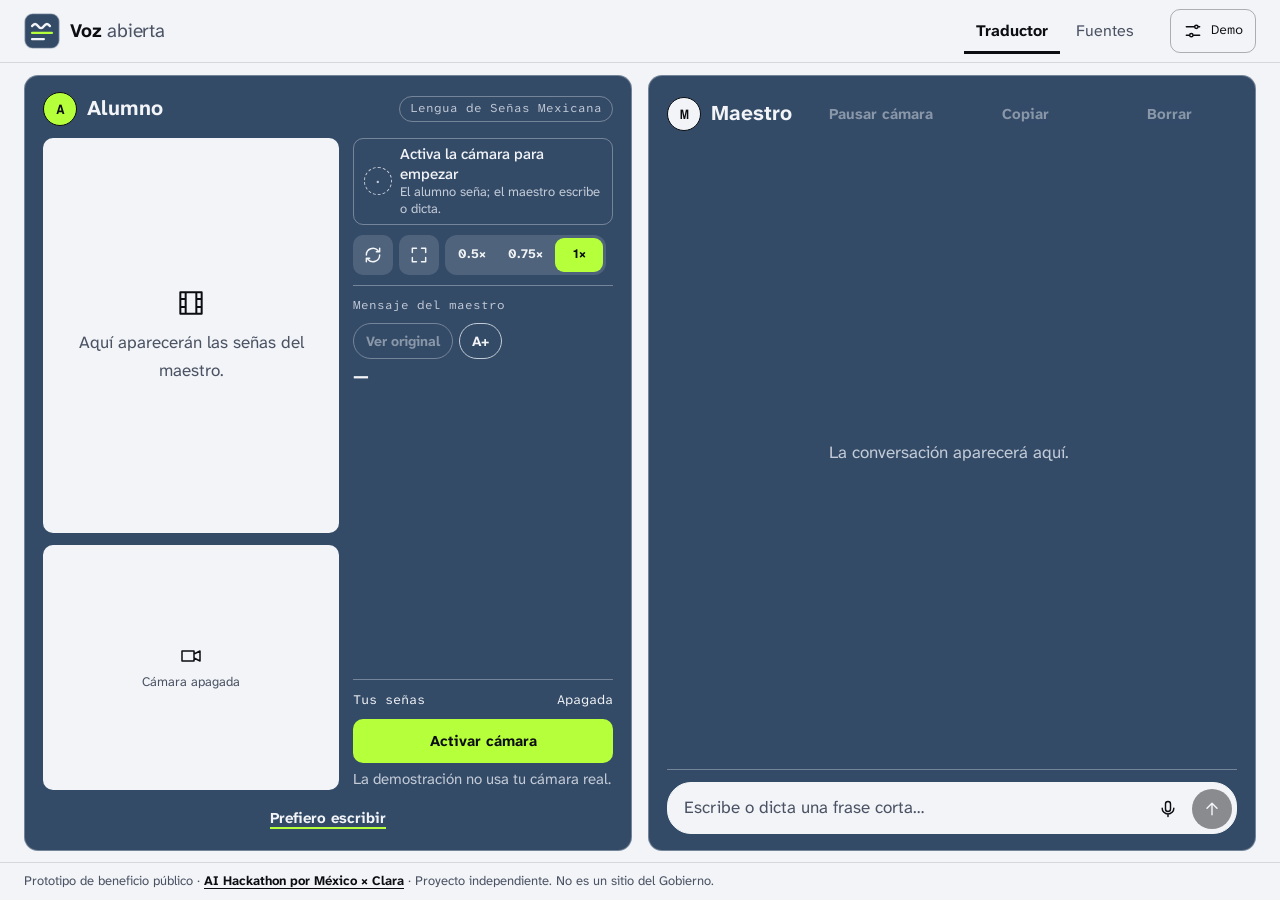
==== commit 8dab940c: "feat(frontend): renombrar la app a Voz abierta Co-Authored-By: Devin AI <158243242+devin-ai-integrat" ====
--- a/frontend/index.html
+++ b/frontend/index.html
@@ -3,13 +3,16 @@
 <head>
   <meta charset="utf-8">
   <meta name="viewport" content="width=device-width, initial-scale=1">
-  <title>Aula Accesible · Traductor en vivo</title>
+  <title>Voz abierta · Traductor en vivo</title>
   <meta name="description" content="Traductor en vivo entre Lengua de Señas Mexicana y español para el salón de clases.">
   <link rel="icon" href="assets/img/logo.svg" type="image/svg+xml">
   <link rel="preconnect" href="https://fonts.googleapis.com">
   <link rel="preconnect" href="https://fonts.gstatic.com" crossorigin>
   <link rel="stylesheet" href="https://fonts.googleapis.com/css2?family=Atkinson+Hyperlegible+Mono:wght@400;500&family=Atkinson+Hyperlegible+Next:wght@400;500;700&display=swap">
   <link rel="stylesheet" href="css/main.css">
+  <script type="importmap">
+    {"imports":{"three":"/avatar/vendor/three/three.module.js","three/addons/":"/avatar/vendor/three/addons/"}}
+  </script>
   <script type="module" src="js/main.js"></script>
 </head>
 <body class="page">
@@ -45,9 +48,9 @@
        ==================================================================== -->
   <header class="header">
     <div class="header__inner container">
-      <a class="brand" href="index.html" aria-label="Aula Accesible, ir al traductor">
+      <a class="brand" href="index.html" aria-label="Voz abierta, ir al traductor">
         <img class="brand__logo" src="assets/img/logo.svg" alt="" width="36" height="36">
-        <span class="brand__name">Aula <span class="brand__accent">Accesible</span></span>
+        <span class="brand__name">Voz <span class="brand__accent">abierta</span></span>
       </a>
       <nav class="nav" aria-label="Principal">
         <a class="nav__link" href="index.html" aria-current="page">Traductor</a>
@@ -90,6 +93,7 @@
           <!-- Columna izquierda: animación + cámara (mismo ancho) -->
           <div class="alumno__media">
             <div class="stage" data-stage role="region" aria-label="Animación en LSM del mensaje del maestro">
+              <div class="stage__avatar" data-stage-avatar hidden></div>
               <video class="stage__video" data-stage-video playsinline hidden></video>
 
               <div class="stage__view" data-stage-view="idle">
@@ -109,7 +113,7 @@
               <div class="stage__view" data-stage-view="unavailable" hidden>
                 <svg class="icon icon--lg" aria-hidden="true"><use href="#icon-animation"></use></svg>
                 <p class="stage__title">La animación aparecerá aquí.</p>
-                <p class="stage__note">No disponible en la demostración. Lee el mensaje en texto sencillo.</p>
+                <p class="stage__note">La animación no está disponible. Lee el mensaje en texto sencillo.</p>
               </div>
               <div class="stage__view" data-stage-view="error" hidden>
                 <svg class="icon icon--lg" aria-hidden="true"><use href="#icon-alert"></use></svg>
--- a/frontend/css/main.css
+++ b/frontend/css/main.css
@@ -889,6 +889,17 @@
   box-shadow: inset 0 0 0 2px #0B0D12;
 }
 
+.stage__avatar {
+  position: absolute;
+  inset: 0;
+}
+.stage__avatar canvas {
+  display: block;
+  width: 100%;
+  height: 100%;
+  cursor: grab;
+}
+
 .stage__view {
   display: flex;
   flex-direction: column;
